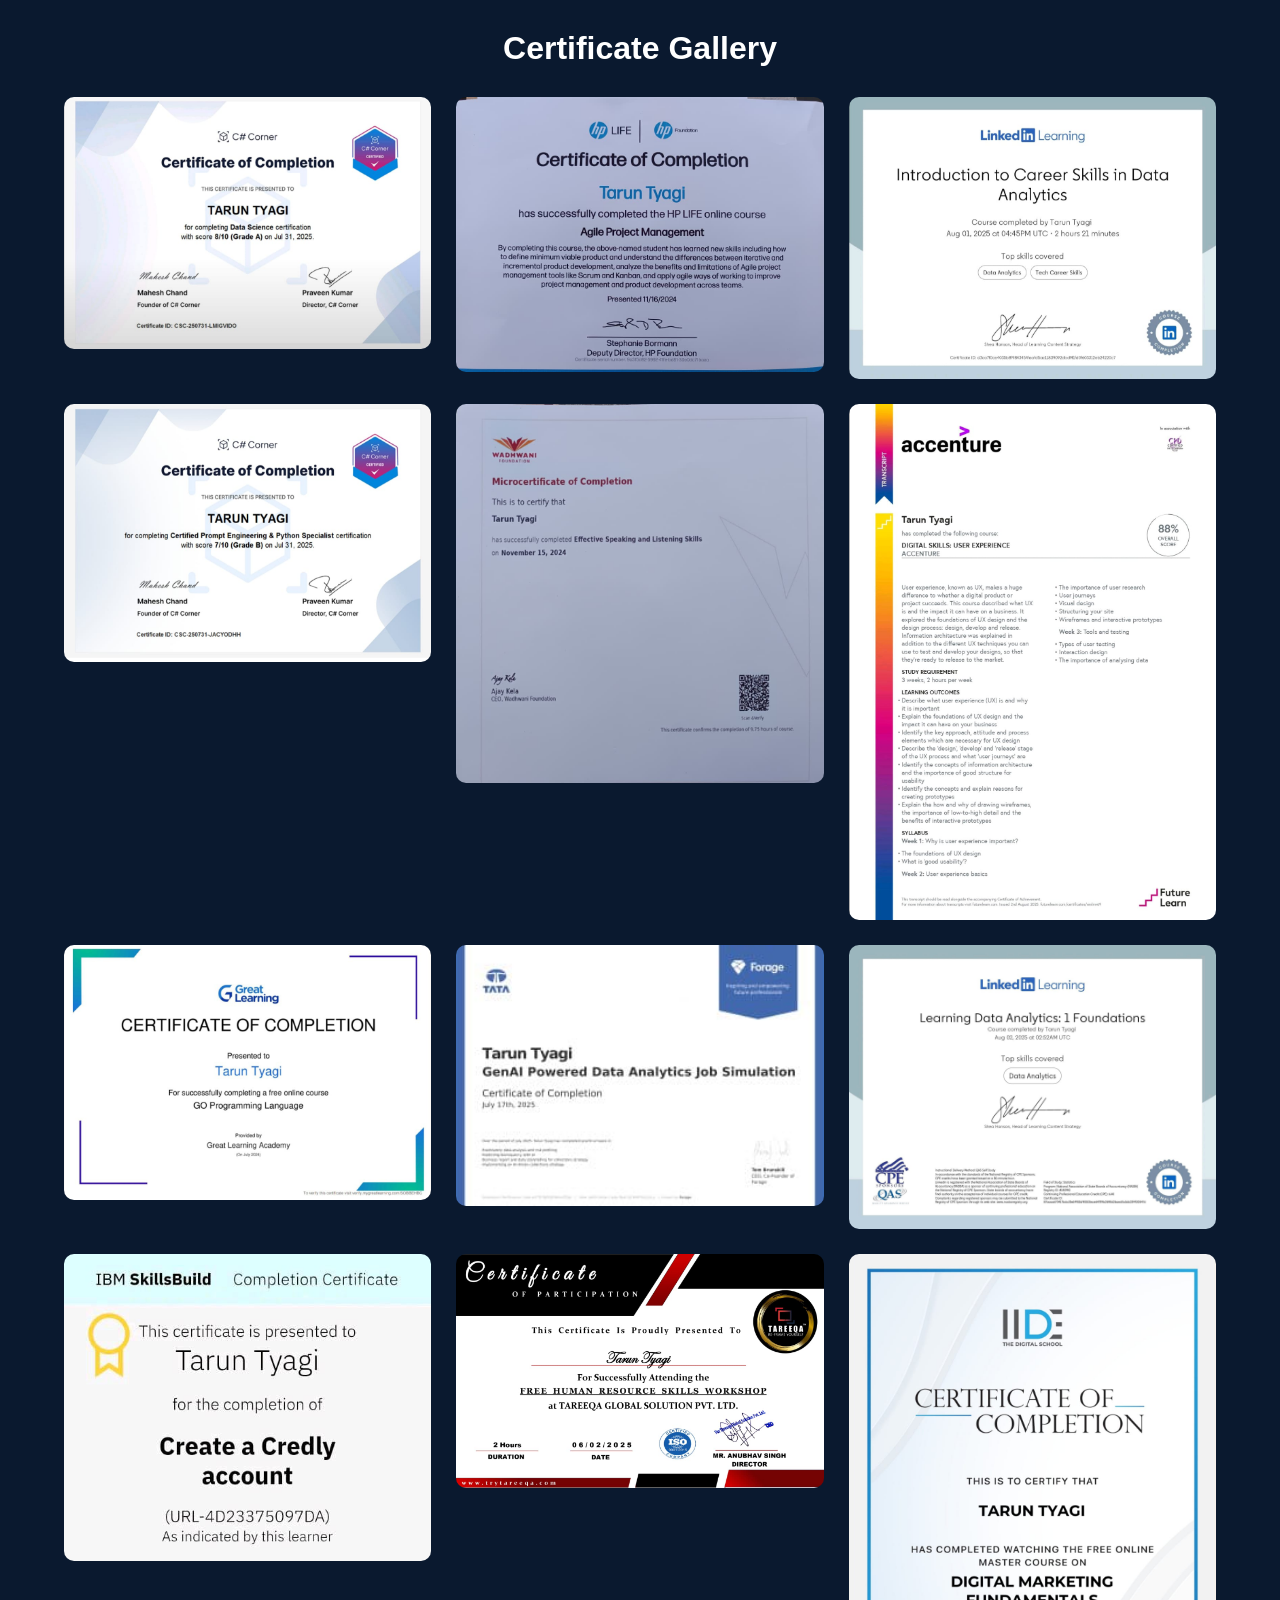
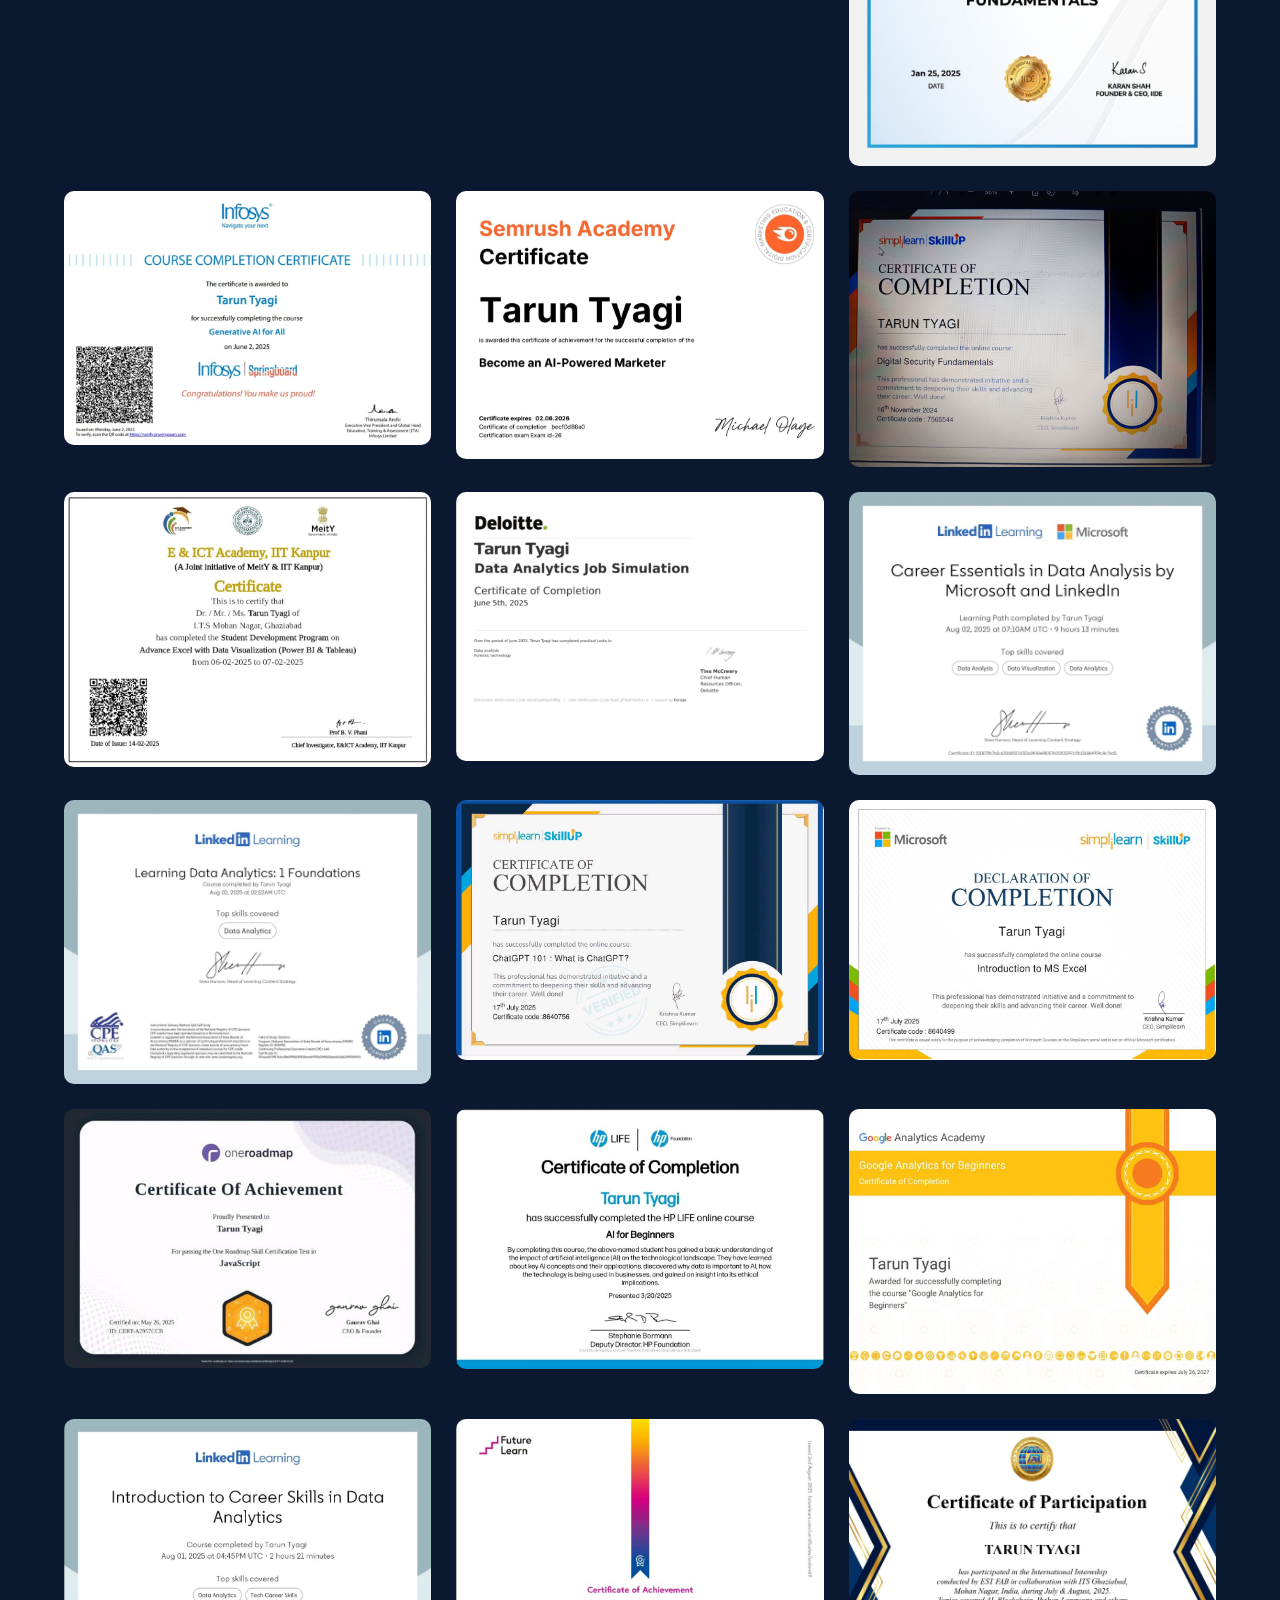
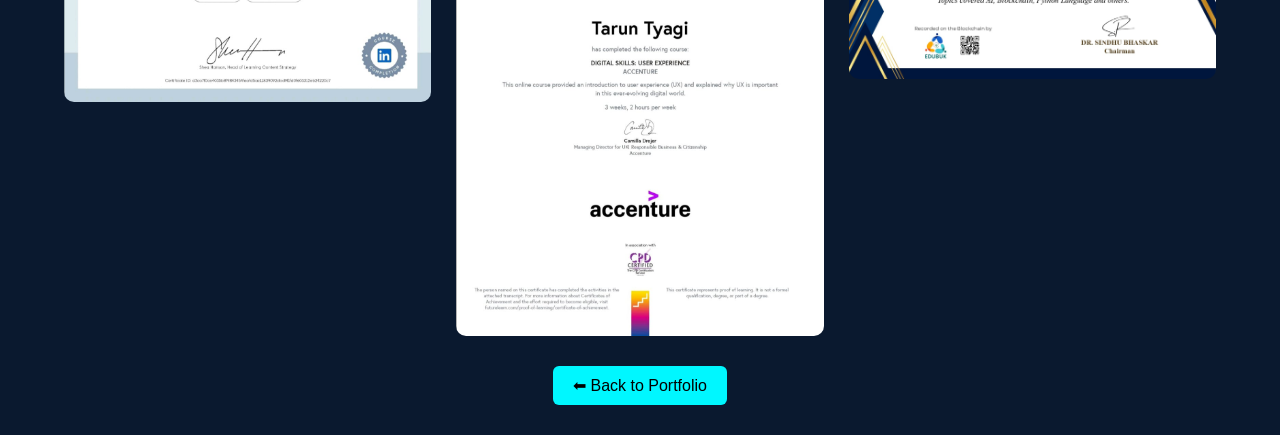
==== gallery.html @ dddee622 "update" ====
<!DOCTYPE html>
<html lang="en">
<head>
<meta charset="UTF-8">
<meta name="viewport" content="width=device-width, initial-scale=1.0">
<title>Certificate Gallery</title>
<link rel="stylesheet" href="style.css">

<style>


h1 {
    text-align: center;
    padding: 30px 0;
}

.gallery-container {
    width: 90%;
    margin: auto;

    display: grid;
    grid-template-columns: repeat(auto-fill, minmax(280px, 1fr));
    gap: 25px;
}

.gallery-container img {
    width: 100%;
    border-radius: 10px;
    transition: 0.3s;
}

.gallery-container img:hover {
    transform: scale(1.05);
}

.back-btn {
    display: block;
    width: fit-content;
    margin: 30px auto;
    padding: 10px 20px;
    background: #00f7ff;
    color: black;
    text-decoration: none;
    border-radius: 6px;
}
</style>
</head>

<body>

<h1>Certificate Gallery</h1>

<div class="gallery-container">
    <img src="certificates/imag1.jpeg">
    <img src="certificates/imag2.jpeg">
    <img src="certificates/imag4.jpeg">
    <img src="certificates/imag5.jpeg">
    <img src="certificates/imag6.jpeg">
    <img src="certificates/imag7.jpeg">
    <img src="certificates/imag8.jpeg">
    <img src="certificates/imag9.jpeg">
    <img src="certificates/imag10.jpeg">
    <img src="certificates/imag11.jpeg">
    <img src="certificates/imag12.jpeg">
    <img src="certificates/imag13.jpeg">
    <img src="certificates/imag14.jpeg">
    <img src="certificates/imag15.jpeg">
    <img src="certificates/imag16.jpeg">
    <img src="certificates/imag17.jpeg">
    <img src="certificates/imag18.jpeg">
    <img src="certificates/imag19.jpeg">
    <img src="certificates/imag20.jpeg">
    <img src="certificates/imag21.jpeg">
    <img src="certificates/imag22.jpeg">
    <img src="certificates/imag23.jpeg">
    <img src="certificates/imag24.jpeg">
    <img src="certificates/imag25.jpeg">
    <img src="certificates/imag26.jpeg">
    <img src="certificates/imag27.jpeg">
    <img src="certificates/imag28.jpeg">
    
    <!-- jitne certificates hain sab add kar do -->
</div>

<a href="index.html" class="back-btn">⬅ Back to Portfolio</a>

</body>
</html>
---- style.css ----
*{
margin:0;
padding:0;
box-sizing:border-box;
font-family:'Poppins',sans-serif;
}

html{
scroll-behavior:smooth;
}

body{
background:#0a192f;
color:white;
}

/* NAVBAR */
header{
background:#112240;
padding:15px 8%;
position:fixed;
width:100%;
top:0;
z-index:1000;
}

nav{
display:flex;
justify-content:space-between;
align-items:center;


}



.logo{
color:#64ffda;
}

nav ul{
display:flex;
gap:20px;
list-style:none;
}

nav a{
text-decoration:none;
color:white;
transition:.3s;
}

nav a:hover{
color:#64ffda;
}

.hamburger{
display:none;
font-size:28px;
cursor:pointer;
}

/* HERO */
.hero{
display:flex;
justify-content:space-between;
align-items:center;
padding:120px 8%;
min-height:100vh;
}

.hero span{
color:#64ffda;
}

.profile-pic{
width:280px;
border-radius:50%;
border:4px solid #64ffda;
animation:float 3s ease-in-out infinite;
object-fit:cover;
}

@keyframes float{
0%{transform:translateY(0);}
50%{transform:translateY(-15px);}
100%{transform:translateY(0);}
}

.btn{
display:inline-block;
margin-top:20px;
padding:10px 25px;
background:#64ffda;
color:#0a192f;
border-radius:25px;
text-decoration:none;
}

.section{
padding:100px 8%;
text-align:center;
scroll-margin-top:80px;
}

.section h2{
color:#64ffda;
margin-bottom:20px;
}

.grid{
display:grid;
grid-template-columns:repeat(auto-fit,minmax(200px,1fr));
gap:20px;
margin-top:30px;
}

.card{
background:#112240;
padding:20px;
border-radius:8px;
transition:.3s;
}

.card:hover{
background:#64ffda;
color:#0a192f;
transform:translateY(-8px);
}

/* Certificates */
.certificate-grid{
display:grid;
grid-template-columns:repeat(auto-fit,minmax(250px,1fr));
gap:25px;
margin-top:30px;
}

.certificate-card img{
width:100%;
border-radius:8px;
cursor:pointer;
}

/* Modal */
.modal{
display:none;
position:fixed;
z-index:2000;
left:0;
top:0;
width:100%;
height:100%;
background:rgba(0,0,0,0.9);
justify-content:center;
align-items:center;
}

.modal img{
max-width:90%;
max-height:80%;
border-radius:10px;
}

/* Responsive */
@media(max-width:768px){

.hero{
flex-direction:column;
text-align:center;
}

nav ul{
display:none;
flex-direction:column;
background:#112240;
position:absolute;
top:60px;
right:0;
width:200px;
padding:20px;
}

nav ul.active{
display:flex;
}

.hamburger{
display:block;
}

}
.slider{
display:flex;
justify-content:center;
align-items:center;
margin-top:30px;
}

.slider img{
width:400px;
height:300px;
object-fit:cover;
border-radius:15px;
border:4px solid #64ffda;
transition:opacity 0.5s ease-in-out;
}
.skill-category{
    margin-bottom: 50px;

}
.skill-category h3{
    color: #64ffda;
    margin-bottom: 20px;
}
.project-btn{
margin-top:15px;
padding:8px 15px;
background:#64ffda;
border:none;
border-radius:6px;
cursor:pointer;
font-size:14px;
}

.modal{
display:none;
position:fixed;
top:0;
left:0;
width:100%;
height:100%;
background:rgba(0,0,0,0.8);
justify-content:center;
align-items:center;
z-index:1000;
}

.modal-content{
background:#0f172a;
padding:30px;
width:70%;
border-radius:10px;
text-align:center;
color:white;
}

.modal-content img{
width:200px;
margin:10px;
border-radius:8px;
}

.close{
position:absolute;
top:20px;
right:40px;
font-size:30px;
cursor:pointer;
}
#about p{
    max-width: 800px;
    margin: 15px auto;
    line-height: 1.8;
    font-size: 17px;
    color: #add;
}
.social-icons{
    position: relative;
    display: flex;
    justify-content: center;
    gap: 30px;
    font-size: 28px;
    transition: transform 0.3 ease;
    margin-top: 20px;
}

/* Hover Move */
.social-icon:hover {
    transform: translateY(-8px);
}

/* Tooltip */
.social-icon::after {
    content: attr(data-name);
    position: absolute;
    bottom: -30px;
    left: 50%;
    transform: translateX(-50%);
    background: #00f7ff;
    color: #000;
    padding: 5px 12px;
    border-radius: 6px;
    font-size: 12px;
    opacity: 0;
    transition: 0.3s ease;
}

.social-icon:hover::after {
    opacity: 1;
    bottom: -40px;
}

/* Individual social media handle  Colors */

.social-icons .fa-linkedin{
    color: #0077b5;
}

.social-icons .fa-github{
    color: #ffffff;
}

.social-icons .fa-instagram{
    background: 
    linear-gradient(45deg,#feda75,#d62976,#962fbf,#4f5bd5);
    -webkit-background-clip: text;
    -webkit-text-fill-color: transparent;

   }

.social-icons .fa-envelope{
    color: #FF3B3B;
}

/* Hover Effect */
.social-icons a:hover{
    transform: scale(1.3);
}
footer {
    text-align: center;
    padding: 20px 0;

}
footer p {
    margin: 0;
}

/*  niche footer ke heart ko red or animation karne ke liye */

.heart {
    color: red;
animation: beat 1s infinite;

}
@keyframes beat {
    0% {transform: scale(1);}
    50% {transform: scale(1.2);}
    100% {transform: scale(1);}

}
.resume-btn{
    display: inline-block;
    margin-left: 15px;
    padding: 12px 28px;
    border-radius: 30px;
    background: linear-gradient(45deg, #00f7ff, #00c3ff);
    color: black;
    text-decoration: none;
    font-weight: 600;
    transition: 0.3s ease;
    box-shadow: 0 0 15px rgba(0, 255, 255, 0.6);
}

.resume-btn:hover{
    transform: translateY(-4px);
    background: white;
    color: black;
}
.cta-btn{
    display: inline-block;
    margin: 10px 10px 0 0;
    padding: 12px 30px;
    border-radius: 30px;
    background: linear-gradient(45deg, #00f7ff, #00c3ff);
    color: black;
    text-decoration: none;
    font-weight: 600;
    transition: 0.3s ease;
    box-shadow: 0 0 15px rgba(0, 255, 255, 0.6);
}

.cta-btn:hover{
    transform: translateY(-4px);
    background: white;
    color: black;
}

/* Navbar links base style */
#nav-links li a{
    position: relative;
    padding: 8px 15px;
    text-decoration: none;
    color: white;
    font-weight: 500;
    transition: 0.3s ease;
    border-radius: 20px;
}

/* Hover Effect */
#nav-links li a:hover{
    background: linear-gradient(45deg, #00f7ff, #00c3ff);
    color: #000;
    transform: translateY(-3px);
    box-shadow: 0 0 12px rgba(0, 255, 255, 0.6);
}

.about-btn{
    display: inline-block;
    padding: 14px 35px;
    border-radius: 50px;
    font-size: 22px;
    font-weight: 600;
    color: #000;
    text-decoration: none;
    
    background: linear-gradient(90deg, #64ffda, #00c3ff);
    
    box-shadow:
        0 0 8px rgba(100, 225, 218, 0.6),
        0 0 18px rgba(0, 195, 255, 0.4),
       

    transition: 0.3s ease;
}
.about-btn:hover{
    transform: scale(1.05);
    box-shadow:
    0 0 12px rgba(100, 225, 218, 0.8)
    0 0 25px rgba(0, 195, 255, 0.6)
   
}
.about-btn,
.about-btn:link,
.about-btn:visited,
.about-btn:hover {
    color: #000 !important;
    text-shadow: none !important;
}

.skills-btn{
    display: inline-block;
    padding: 14px 35px;
    border-radius: 50px;
    font-size: 22px;
    font-weight: 600;

    color: #000;
    text-decoration: none;

    background: linear-gradient(90deg, #64ffda, #00c3ff);

    box-shadow:
        0 0 8px rgba(100,255,218,0.8),
        0 0 18px rgba(0,195,255,0.4);

    transition: 0.3s ease;
}

.skills-btn:hover{
    transform: scale(1.05);

    box-shadow:
        0 0 12px rgba(100,255,218,0.8),
        0 0 25px rgba(0,195,255,0.6);
}
.skills-btn,
.skills-btn:link,
.skills-btn:visited,
.skills-btn:hover {
    color: #000 !important;
    text-shadow: none !important;

                                 /* mobile me preview fix or sahi karne ke liye  */


@media (max-width: 992px) {

  .hero {
    display: flex;
    flex-direction: column;
    align-items: center;
    justify-content: center;
    text-align: center;
    
    gap: 20px;
     }
     .cta-btn,
  .resume-btn {
    width: 80%;
    margin: 20px auto;
    display: block;
  }

  .profile-pic {
    width: 65%;
    max-width: 240px;
    height: auto;
    border-radius: 50%;
    margin-top: 40px;
  }

  .hero h1 {
    font-size: 28px;
   line-height: 1.2;
  }

  .hero h2 {
    font-size: 18px;
    margin-bottom: 10px;
    
  }

  

  
   
  

  .logo {
    font-size: 20px;
  }

}

/* Close Button */
.close-btn {
    position: absolute;
    top: 20px;
    right: 30px;
    cursor: pointer;
    color: #00f7ff;

    font-size: 16px;
    font-weight: bold;
    padding: 6px 12px;
    border: 1px solid #00f7ff;
    border-radius: 5px;
    transform: all 0.3s ease;
}
.close-btn:hover {
    background: #00c3ff;
    color: #000;
}

/* Gallery Images */
.gallery-container {
    display: flex;
    gap: 20px;
    justify-content: center;
    flex-wrap: wrap;
    margin-top: 20px;
}

.gallery-container img {
    width: 250px;
    border-radius: 8px;
}
.gallery-btn {
    display: inline-block;
    margin: 30px auto;
    padding: 14px 35px;

    font-size: 18px;
    font-weight: 600;
    text-decoration: none;

    color: #00f7ff;
    border: 2px solid #00f7ff;
    border-radius: 8px;

    transition: all 0.3s ease;
    position: relative;
    overflow: hidden;
}

/* Center button */
#certificates {
    text-align: center;
}

/* Hover Effect */
.gallery-btn:hover {
    background: #00f7ff;
    color: #000;
    box-shadow: 0 0 15px #00f7ff,
                0 0 30px #00f7ff;
    transform: translateY(-3px);
}
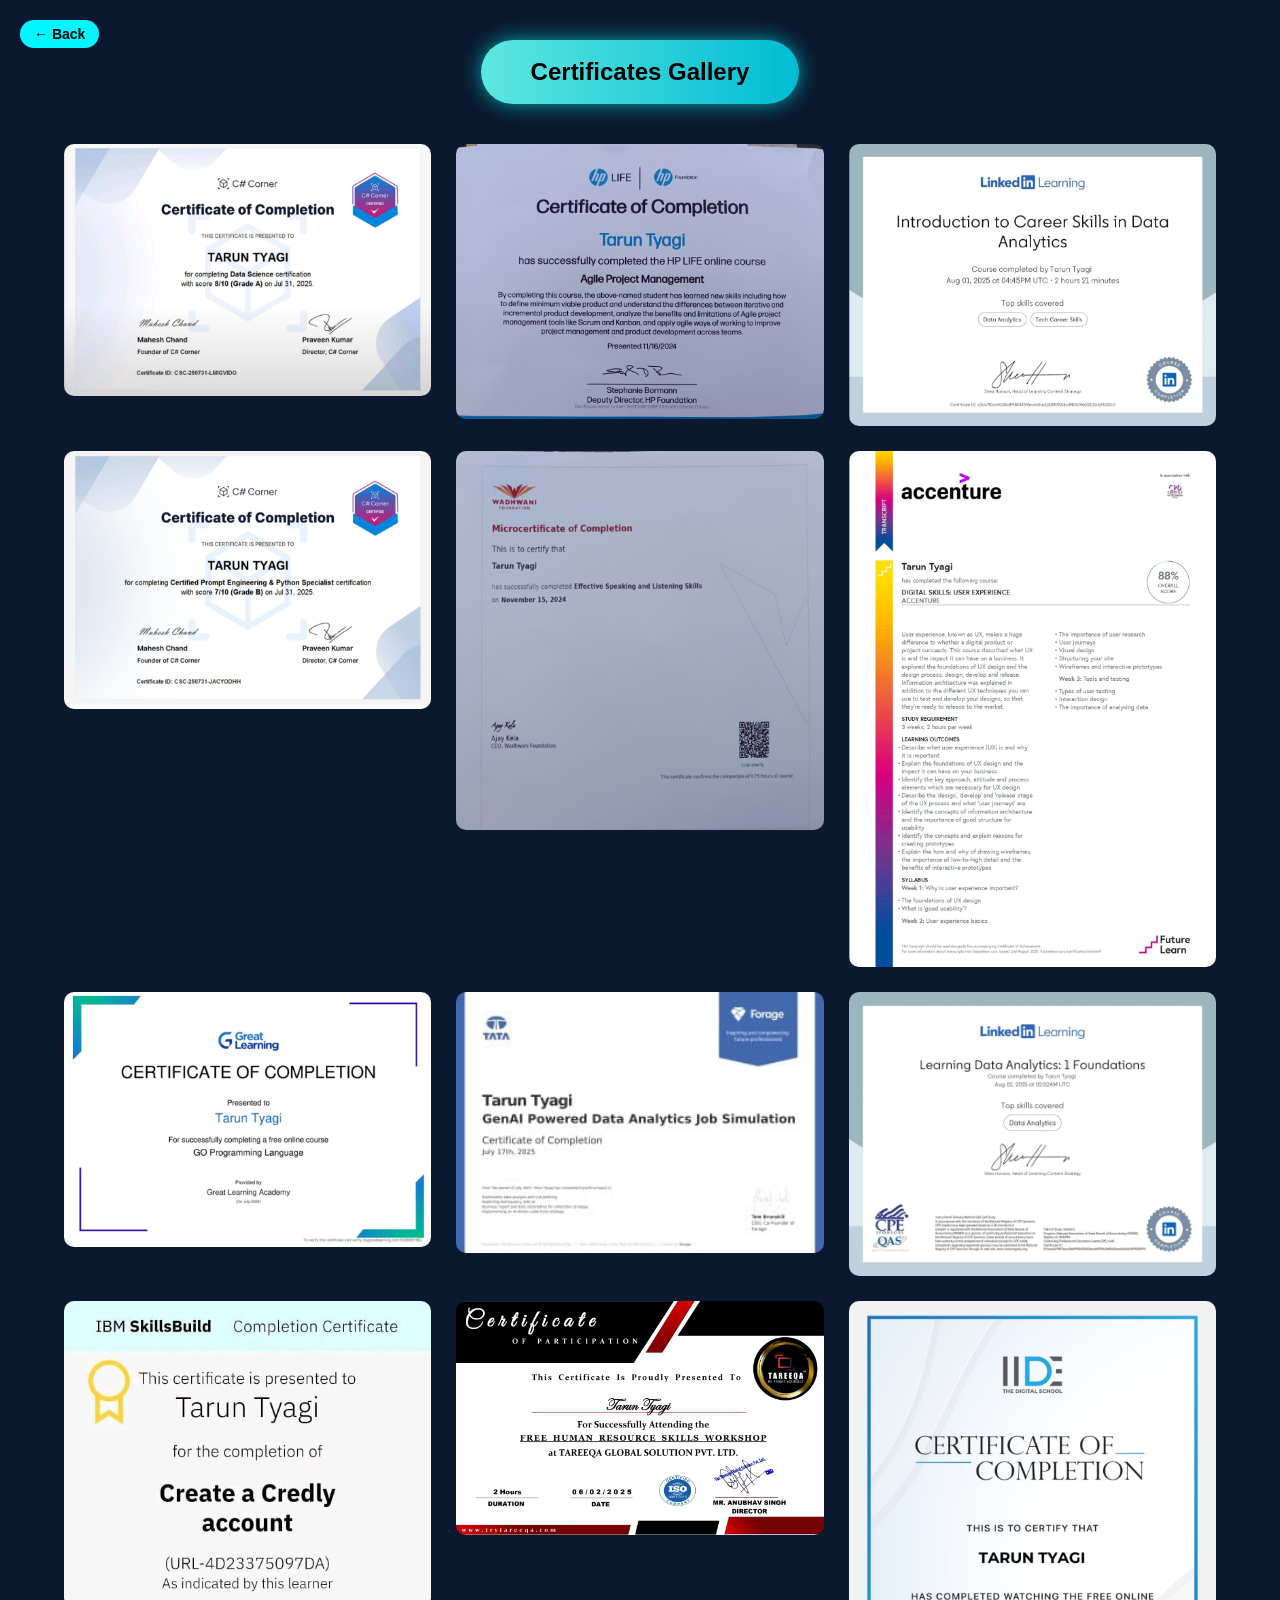
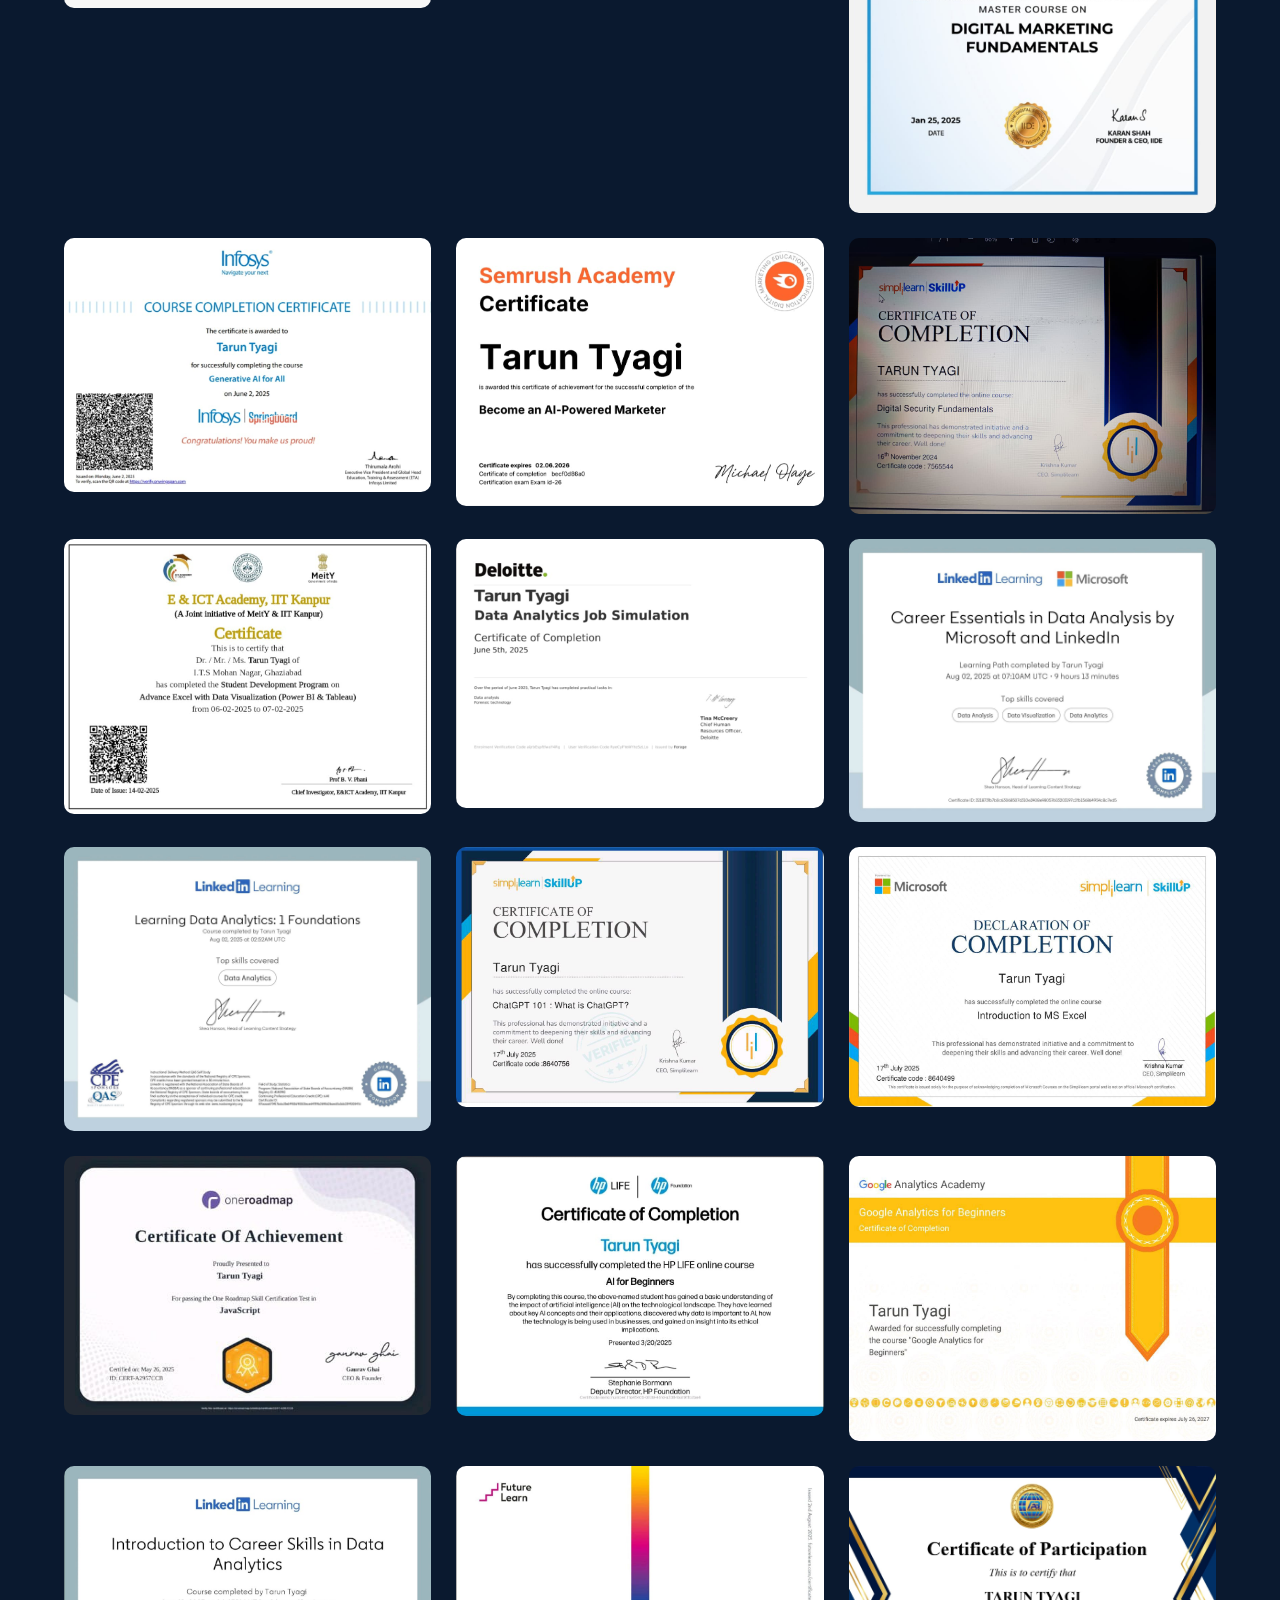
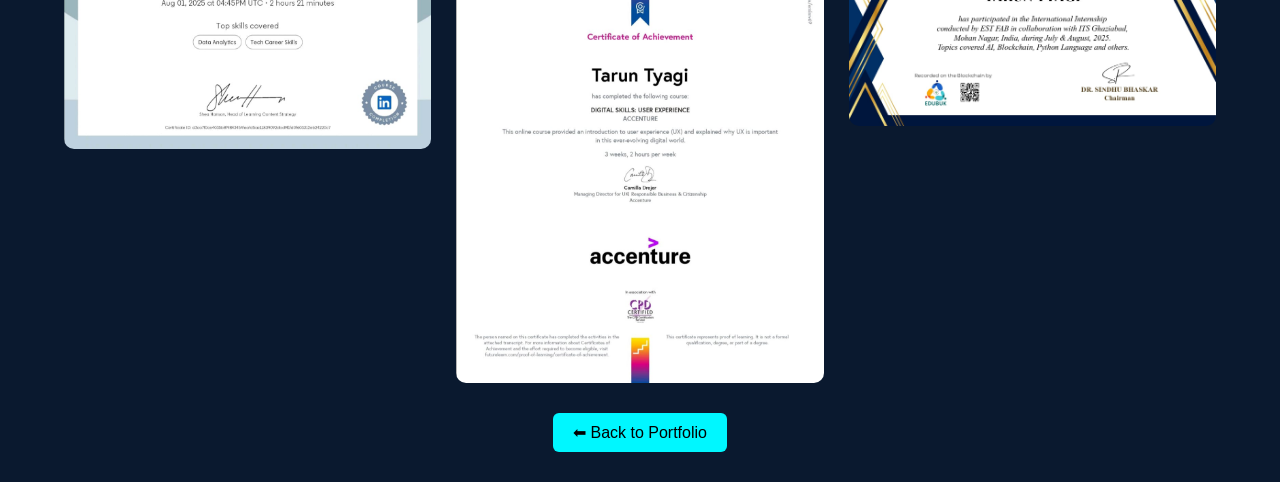
==== commit e8c25b72: "update" ====
--- a/gallery.html
+++ b/gallery.html
@@ -5,6 +5,22 @@
 <meta name="viewport" content="width=device-width, initial-scale=1.0">
 <title>Certificate Gallery</title>
 <link rel="stylesheet" href="style.css">
+  <a href="index.html?from=snake#certificates" 
+   style="
+   position:fixed;
+   top:20px;
+   left:20px;
+   padding:6px 14px;
+   font-size:14px;
+   background:#00f7ff;
+   color:black;
+   text-decoration:none;
+   border-radius:20px;
+   font-weight:bold;
+   z-index:1000;
+   ">
+   ← Back
+</a>
 
 <style>
 
@@ -48,7 +64,19 @@
 
 <body>
 
-<h1>Certificate Gallery</h1>
+<div style="text-align:center;margin-top:40px; margin-bottom: 40px;">
+    <h2 style="
+        display:inline-block;
+        padding:18px 50px;
+        border-radius:60px;
+        background:linear-gradient(90deg,#5ee7df,#00bcd4);
+        color:black;
+        font-weight:bold;
+        box-shadow:0 0 20px rgba(0,255,255,0.6);
+    ">
+        Certificates Gallery
+    </h2>
+</div>
 
 <div class="gallery-container">
     <img src="certificates/imag1.jpeg">
--- a/style.css
+++ b/style.css
@@ -587,3 +587,4 @@
                 0 0 30px #00f7ff;
     transform: translateY(-3px);
 }
+
